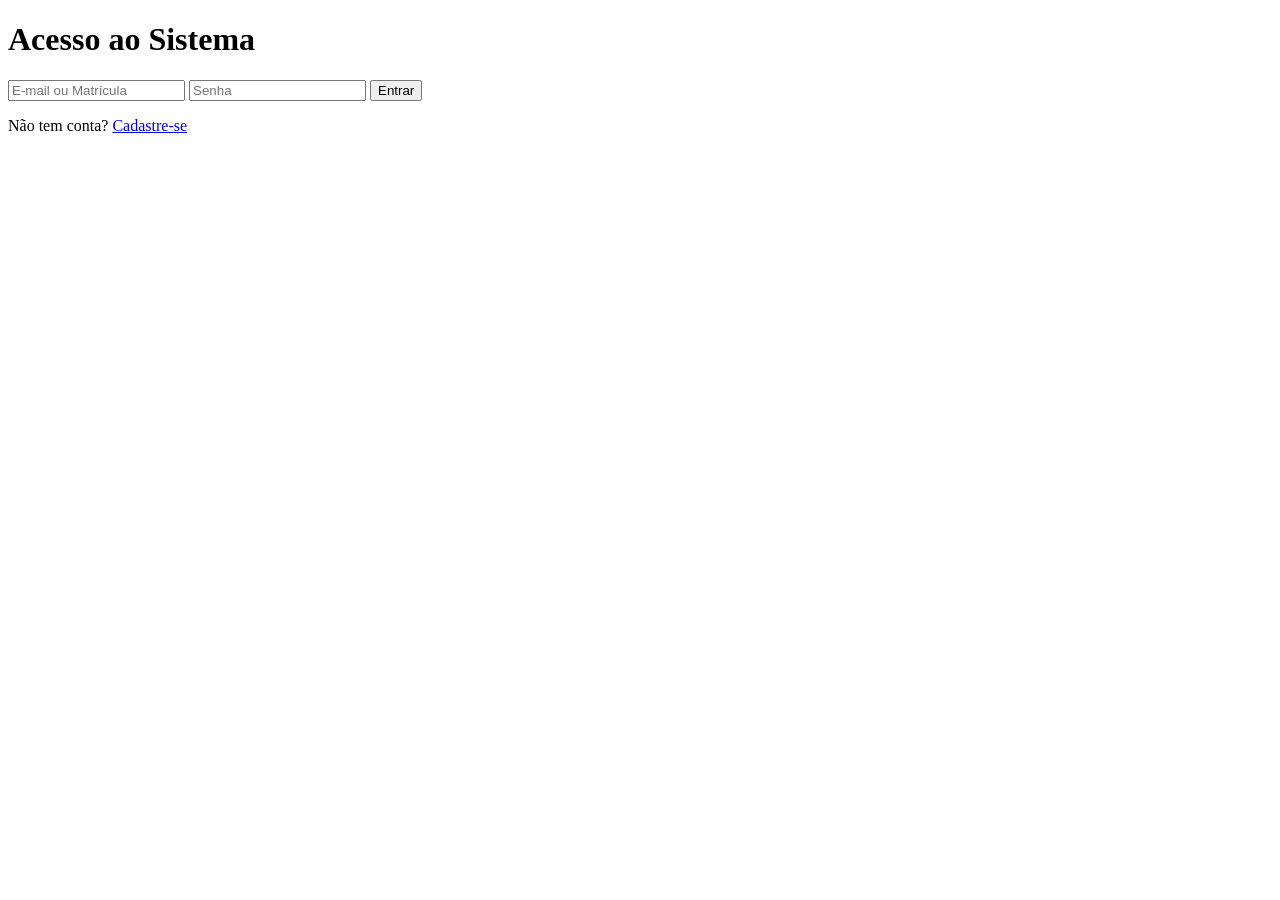
==== index.html @ 73f3e45a "Add initial HTML structure for school management system" ====
<!DOCTYPE html>
<html lang="pt-br">
<head>
    <meta charset="UTF-8">
    <meta name="viewport" content="width=device-width, initial-scale=1.0">
    <title>Sistema Gestão Escolar Integrado</title>
    <link rel="stylesheet" href="reserva.css">
</head>
<body>

    <div id="auth-screen" class="section active">
        <div class="auth-container">
            <div id="login-form">
                <h1>Acesso ao Sistema</h1>
                <input type="text" id="login-email" placeholder="E-mail ou Matrícula">
                <input type="password" id="login-pass" placeholder="Senha">
                <button class="btn-save" onclick="handleLogin()">Entrar</button>
                <p>Não tem conta? <a href="#" onclick="toggleAuth('signup')">Cadastre-se</a></p>
            </div>

            <div id="signup-form" style="display: none;">
                <h1>Cadastro de Usuário</h1>
                <input type="text" id="reg-nome" placeholder="Nome Completo">
                <input type="text" id="reg-matricula" placeholder="Matrícula/ID">
                <select id="reg-cargo">
                    <option value="Professor">Professor(a)</option>
                    <option value="Coordenador">Coordenador(a)</option>
                </select>
                <input type="email" id="reg-email" placeholder="E-mail Institucional">
                <input type="password" id="reg-pass" placeholder="Criar Senha (mín. 6 dígitos)">
                <button class="btn-save" onclick="handleSignup()">Finalizar Cadastro</button>
                <p>Já tem conta? <a href="#" onclick="toggleAuth('login')">Faça Login</a></p>
            </div>
        </div>
    </div>

    <div id="app-content" style="display: none;">
        
        <div id="main-menu" class="section">
            <div class="hero">
                <h1 id="welcome-user">Bem-vindo!</h1>
                <p>Selecione o sistema que deseja acessar:</p>
                <div class="menu-cards">
                    <div class="card" onclick="showSection('reservas')">
                        <div class="icon">🏫</div>
                        <h2>Reserva de Laboratórios</h2>
                        <p>Agendamento semanal para professores</p>
                    </div>
                    <div class="card" onclick="showSection('monitoria')">
                        <div class="icon">📋</div>
                        <h2>Escala de Monitoria</h2>
                        <p>Controle de postos para coordenação</p>
                    </div>
                </div>
                <button class="btn-logout" onclick="logout()">Sair do Sistema</button>
            </div>
        </div>

        <section id="sec-reservas" class="section">
            <header>
                <button class="btn-back" onclick="showSection('menu')">← Voltar ao Menu</button>
                <h1>Reserva de Laboratórios</h1>
                <div class="lab-selector">
                    <button class="btn-lab" onclick="changeLab('Lab Informática')">Lab Informática</button>
                    <button class="btn-lab" onclick="changeLab('Lab Hardware')">Lab Hardware</button>
                    <button class="btn-lab" onclick="changeLab('Lab Multimídia')">Lab Multimídia</button>
                </div>
                <div class="date-selector">
                    <select id="semanaSelect" onchange="renderTable()">
                        <option value="Semana 1">Semana 1</option>
                        <option value="Semana 2">Semana 2</option>
                        <option value="Semana 3">Semana 3</option>
                        <option value="Semana 4">Semana 4</option>
                    </select>
                    <select id="diaSelect" onchange="renderTable()">
                        <option value="Segunda">Segunda-feira</option>
                        <option value="Terça">Terça-feira</option>
                        <option value="Quarta">Quarta-feira</option>
                        <option value="Quinta">Quinta-feira</option>
                        <option value="Sexta">Sexta-feira</option>
                    </select>
                </div>
                <h2 id="currentLabTitle">Lab Informática</h2>
            </header>
            <div class="table-container">
                <table>
                    <thead>
                        <tr><th>Horário</th><th>Professor</th><th>Turma</th><th>Ação</th></tr>
                    </thead>
                    <tbody id="tableBody"></tbody>
                </table>
            </div>
        </section>

        <section id="sec-monitoria" class="section">
            <header>
                <button class="btn-back" onclick="showSection('menu')">← Voltar ao Menu</button>
                <h1>Escala de Monitoria</h1>
                <div class="date-selector">
                    <select id="monSemanaSelect" onchange="renderMonitoria()">
                        <option value="1">Semana 1</option><option value="2">Semana 2</option>
                        <option value="3">Semana 3</option><option value="4">Semana 4</option>
                    </select>
                    <select id="monDiaSelect" onchange="renderMonitoria()">
                        <option value="Segunda">Segunda-feira</option><option value="Terça">Terça-feira</option>
                        <option value="Quarta">Quarta-feira</option><option value="Quinta">Quinta-feira</option>
                        <option value="Sexta">Sexta-feira</option>
                    </select>
                </div>
            </header>
            <div class="table-container">
                <table>
                    <thead>
                        <tr><th>Cargo / Posto</th><th>Nome do Aluno</th><th>Turma</th><th>Ação</th></tr>
                    </thead>
                    <tbody id="tableBodyMonitoria"></tbody>
                </table>
            </div>
        </section>
    </div>

    <script src="reserva.js"></script>
</body>
</html>
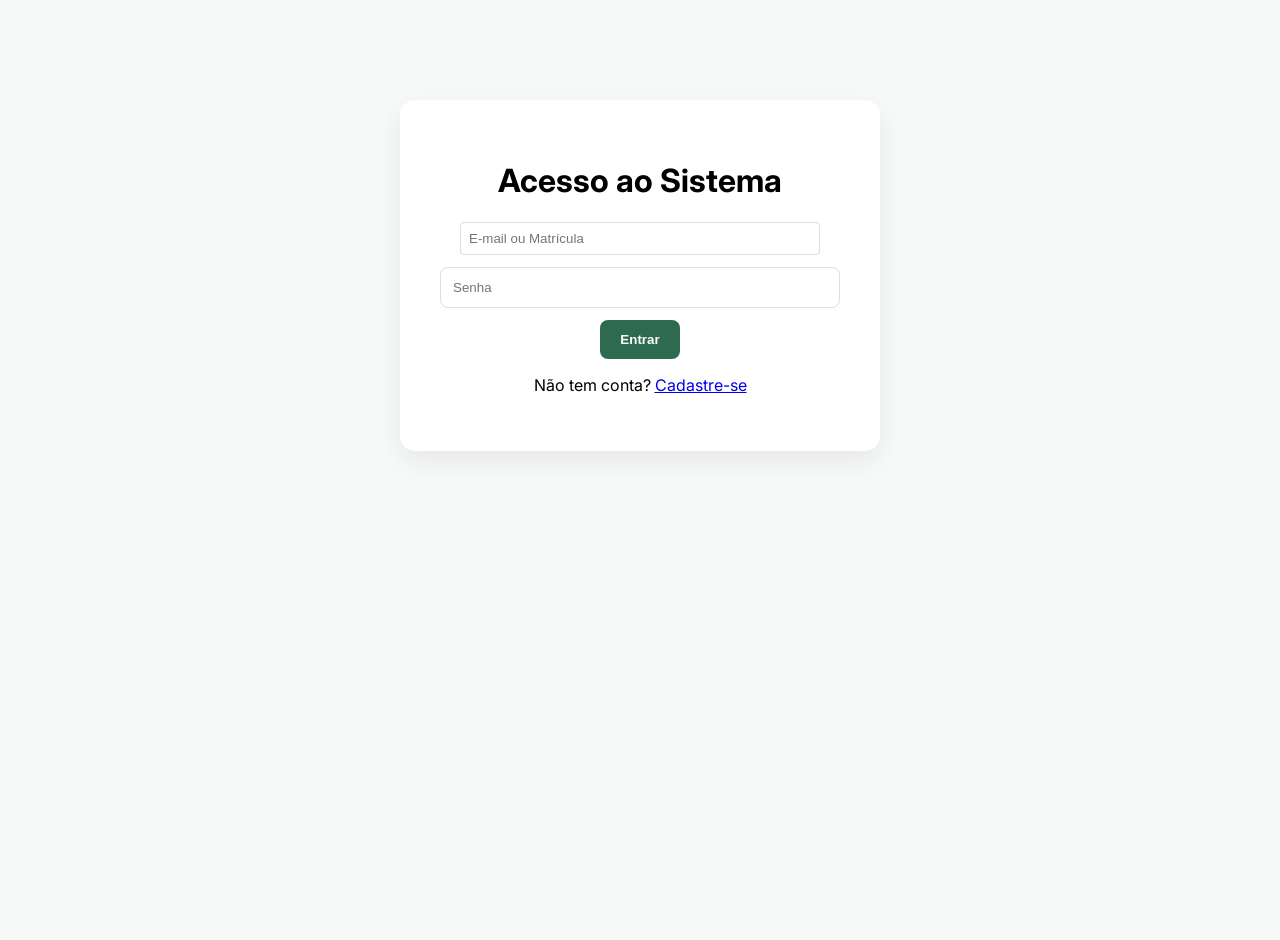
==== commit c028e079: "Update CSS and JS file references in index.html" ====
--- a/index.html
+++ b/index.html
@@ -4,7 +4,7 @@
     <meta charset="UTF-8">
     <meta name="viewport" content="width=device-width, initial-scale=1.0">
     <title>Sistema Gestão Escolar Integrado</title>
-    <link rel="stylesheet" href="reserva.css">
+    <link rel="stylesheet" href="index.css">
 </head>
 <body>
 
@@ -119,6 +119,6 @@
         </section>
     </div>
 
-    <script src="reserva.js"></script>
+    <script src="index.js"></script>
 </body>
 </html>
--- a/index.css
+++ b/index.css
@@ -0,0 +1,41 @@
+@import url('https://fonts.googleapis.com/css2?family=Inter:wght@400;600;700&display=swap');
+
+:root {
+    --primary-green: #2d6a4f;
+    --accent-green: #1b4332;
+    --light-green: #d8f3dc;
+    --bg: #f8faf9;
+}
+
+body { font-family: 'Inter', sans-serif; background: var(--bg); margin: 0; padding: 0; }
+
+.section { display: none; padding: 20px; min-height: 100vh; animation: fadeIn 0.3s; }
+.section.active { display: block; }
+@keyframes fadeIn { from { opacity: 0; } to { opacity: 1; } }
+
+/* Login / Cadastro */
+.auth-container { max-width: 400px; margin: 80px auto; background: white; padding: 40px; border-radius: 15px; box-shadow: 0 10px 30px rgba(0,0,0,0.08); text-align: center; }
+.auth-container input, .auth-container select { width: 100%; margin-bottom: 12px; padding: 12px; border: 1px solid #ddd; border-radius: 8px; box-sizing: border-box; }
+
+/* Menu Principal */
+.hero { text-align: center; padding: 40px 0; }
+.menu-cards { display: flex; justify-content: center; gap: 20px; margin-top: 40px; flex-wrap: wrap; }
+.card { background: white; padding: 30px; border-radius: 15px; width: 260px; box-shadow: 0 4px 15px rgba(0,0,0,0.05); cursor: pointer; transition: 0.3s; border: 2px solid transparent; }
+.card:hover { transform: translateY(-5px); border-color: var(--primary-green); }
+
+/* Interface Geral */
+.btn-save { background: var(--primary-green); color: white; border: none; padding: 12px 20px; border-radius: 8px; cursor: pointer; font-weight: 600; }
+.btn-back, .btn-logout { background: #666; color: white; border: none; padding: 8px 15px; border-radius: 50px; cursor: pointer; margin-bottom: 20px; }
+.btn-logout { background: #c0392b; margin-top: 30px; }
+
+.table-container { max-width: 900px; margin: 0 auto; background: white; border-radius: 10px; box-shadow: 0 4px 12px rgba(0,0,0,0.08); overflow: hidden; }
+table { width: 100%; border-collapse: collapse; }
+th { background: var(--primary-green); color: white; padding: 12px; }
+td { padding: 10px; border-bottom: 1px solid #eee; text-align: center; }
+
+input[type="text"] { width: 90%; padding: 8px; border: 1px solid #ddd; border-radius: 4px; outline: none; }
+.lunch-break { background-color: #fff9db; }
+.reserved-row { background-color: var(--light-green); }
+
+.lab-selector, .date-selector { display: flex; justify-content: center; gap: 10px; margin-bottom: 15px; flex-wrap: wrap; }
+.btn-lab, select { padding: 10px; border: 1px solid var(--primary-green); border-radius: 5px; background: white; color: var(--primary-green); font-weight: 600; cursor: pointer; }
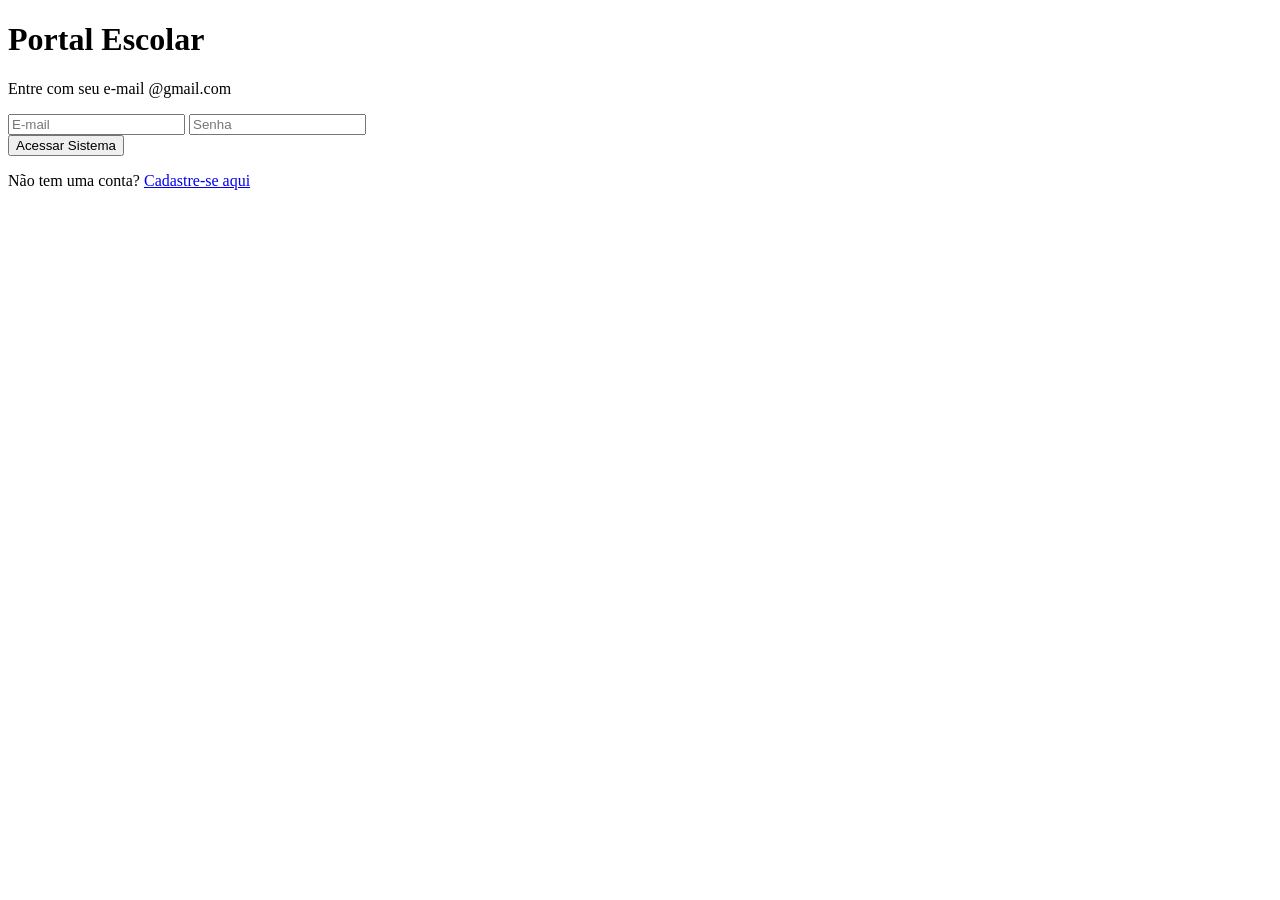
==== commit 6166e9d8: "Atualizar o index.html" ====
--- a/index.html
+++ b/index.html
@@ -3,33 +3,43 @@
 <head>
     <meta charset="UTF-8">
     <meta name="viewport" content="width=device-width, initial-scale=1.0">
-    <title>Sistema Gestão Escolar Integrado</title>
-    <link rel="stylesheet" href="index.css">
+    <title>Sistema de Gestão Escolar | Oficial</title>
+    <link rel="stylesheet" href="style.css">
+    <link href="https://fonts.googleapis.com/css2?family=Plus+Jakarta+Sans:wght@300;400;600;700&display=swap" rel="stylesheet">
 </head>
 <body>
 
     <div id="auth-screen" class="section active">
-        <div class="auth-container">
+        <div class="auth-card">
             <div id="login-form">
-                <h1>Acesso ao Sistema</h1>
-                <input type="text" id="login-email" placeholder="E-mail ou Matrícula">
-                <input type="password" id="login-pass" placeholder="Senha">
-                <button class="btn-save" onclick="handleLogin()">Entrar</button>
-                <p>Não tem conta? <a href="#" onclick="toggleAuth('signup')">Cadastre-se</a></p>
+                <div class="auth-header">
+                    <h1>Portal Escolar</h1>
+                    <p>Entre com seu e-mail @gmail.com</p>
+                </div>
+                <div class="input-group">
+                    <input type="email" id="login-email" placeholder="E-mail">
+                    <input type="password" id="login-pass" placeholder="Senha">
+                </div>
+                <button class="btn-main" onclick="handleLogin()">Acessar Sistema</button>
+                <p class="auth-footer">Não tem uma conta? <a href="javascript:void(0)" onclick="toggleAuth('signup')">Cadastre-se aqui</a></p>
             </div>
 
             <div id="signup-form" style="display: none;">
-                <h1>Cadastro de Usuário</h1>
-                <input type="text" id="reg-nome" placeholder="Nome Completo">
-                <input type="text" id="reg-matricula" placeholder="Matrícula/ID">
-                <select id="reg-cargo">
-                    <option value="Professor">Professor(a)</option>
-                    <option value="Coordenador">Coordenador(a)</option>
-                </select>
-                <input type="email" id="reg-email" placeholder="E-mail Institucional">
-                <input type="password" id="reg-pass" placeholder="Criar Senha (mín. 6 dígitos)">
-                <button class="btn-save" onclick="handleSignup()">Finalizar Cadastro</button>
-                <p>Já tem conta? <a href="#" onclick="toggleAuth('login')">Faça Login</a></p>
+                <div class="auth-header">
+                    <h1>Criar Conta</h1>
+                    <p>Preencha os dados institucionais</p>
+                </div>
+                <div class="input-group">
+                    <input type="text" id="reg-nome" placeholder="Nome Completo">
+                    <input type="email" id="reg-email" placeholder="E-mail @gmail.com">
+                    <input type="password" id="reg-pass" placeholder="Senha">
+                    <select id="reg-cargo">
+                        <option value="Professor">Professor(a)</option>
+                        <option value="Coordenador">Coordenador(a)</option>
+                    </select>
+                </div>
+                <button class="btn-main" onclick="handleSignup()">Finalizar Registro</button>
+                <p class="auth-footer">Já é cadastrado? <a href="javascript:void(0)" onclick="toggleAuth('login')">Voltar ao Login</a></p>
             </div>
         </div>
     </div>
@@ -37,55 +47,59 @@
     <div id="app-content" style="display: none;">
         
         <div id="main-menu" class="section">
-            <div class="hero">
-                <h1 id="welcome-user">Bem-vindo!</h1>
-                <p>Selecione o sistema que deseja acessar:</p>
-                <div class="menu-cards">
-                    <div class="card" onclick="showSection('reservas')">
-                        <div class="icon">🏫</div>
-                        <h2>Reserva de Laboratórios</h2>
-                        <p>Agendamento semanal para professores</p>
-                    </div>
-                    <div class="card" onclick="showSection('monitoria')">
-                        <div class="icon">📋</div>
-                        <h2>Escala de Monitoria</h2>
-                        <p>Controle de postos para coordenação</p>
-                    </div>
+            <header class="app-header">
+                <h1 id="welcome-user">Olá, Usuário!</h1>
+                <button class="btn-logout" onclick="logout()">Sair</button>
+            </header>
+            
+            <div class="menu-grid">
+                <div class="card-option" onclick="showSection('reservas')">
+                    <div class="icon-circle">🖥️</div>
+                    <h2>Laboratórios</h2>
+                    <p>Reserva de Informática, Hardware e Multimídia</p>
                 </div>
-                <button class="btn-logout" onclick="logout()">Sair do Sistema</button>
+                <div class="card-option" onclick="showSection('monitoria')">
+                    <div class="icon-circle">🤝</div>
+                    <h2>Monitoria</h2>
+                    <p>Escala de Postos e Alunos</p>
+                </div>
+                <div class="card-option" onclick="showSection('cadastros')">
+                    <div class="icon-circle">⚙️</div>
+                    <h2>Configurações</h2>
+                    <p>Cadastrar Professores, Turmas e Monitores</p>
+                </div>
             </div>
         </div>
 
         <section id="sec-reservas" class="section">
-            <header>
-                <button class="btn-back" onclick="showSection('menu')">← Voltar ao Menu</button>
-                <h1>Reserva de Laboratórios</h1>
-                <div class="lab-selector">
-                    <button class="btn-lab" onclick="changeLab('Lab Informática')">Lab Informática</button>
-                    <button class="btn-lab" onclick="changeLab('Lab Hardware')">Lab Hardware</button>
-                    <button class="btn-lab" onclick="changeLab('Lab Multimídia')">Lab Multimídia</button>
+            <div class="top-bar">
+                <button class="btn-icon" onclick="showSection('menu')">← Menu</button>
+                <h2 class="section-title">Reserva de Laboratórios</h2>
+            </div>
+            
+            <div class="control-panel">
+                <div class="lab-group">
+                    <button class="btn-tab" id="btn-lab-inf" onclick="changeLab('Lab Informática')">🖥️ Informática</button>
+                    <button class="btn-tab" id="btn-lab-hard" onclick="changeLab('Lab Hardware')">⚙️ Hardware</button>
+                    <button class="btn-tab" id="btn-lab-multi" onclick="changeLab('Lab Multimídia')">🎬 Multimídia</button>
                 </div>
-                <div class="date-selector">
-                    <select id="semanaSelect" onchange="renderTable()">
-                        <option value="Semana 1">Semana 1</option>
-                        <option value="Semana 2">Semana 2</option>
-                        <option value="Semana 3">Semana 3</option>
-                        <option value="Semana 4">Semana 4</option>
-                    </select>
-                    <select id="diaSelect" onchange="renderTable()">
-                        <option value="Segunda">Segunda-feira</option>
-                        <option value="Terça">Terça-feira</option>
-                        <option value="Quarta">Quarta-feira</option>
-                        <option value="Quinta">Quinta-feira</option>
-                        <option value="Sexta">Sexta-feira</option>
-                    </select>
+                <div class="select-group">
+                    <select id="semanaSelect" onchange="renderTable()"></select>
+                    <select id="diaSelect" onchange="renderTable()"></select>
                 </div>
-                <h2 id="currentLabTitle">Lab Informática</h2>
-            </header>
-            <div class="table-container">
+            </div>
+
+            <div class="badge-title" id="currentLabTitle">Lab Informática</div>
+
+            <div class="glass-container">
                 <table>
                     <thead>
-                        <tr><th>Horário</th><th>Professor</th><th>Turma</th><th>Ação</th></tr>
+                        <tr>
+                            <th>Horário</th>
+                            <th>Professor</th>
+                            <th>Turma</th>
+                            <th>Ação</th>
+                        </tr>
                     </thead>
                     <tbody id="tableBody"></tbody>
                 </table>
@@ -93,32 +107,66 @@
         </section>
 
         <section id="sec-monitoria" class="section">
-            <header>
-                <button class="btn-back" onclick="showSection('menu')">← Voltar ao Menu</button>
-                <h1>Escala de Monitoria</h1>
-                <div class="date-selector">
-                    <select id="monSemanaSelect" onchange="renderMonitoria()">
-                        <option value="1">Semana 1</option><option value="2">Semana 2</option>
-                        <option value="3">Semana 3</option><option value="4">Semana 4</option>
-                    </select>
-                    <select id="monDiaSelect" onchange="renderMonitoria()">
-                        <option value="Segunda">Segunda-feira</option><option value="Terça">Terça-feira</option>
-                        <option value="Quarta">Quarta-feira</option><option value="Quinta">Quinta-feira</option>
-                        <option value="Sexta">Sexta-feira</option>
-                    </select>
-                </div>
-            </header>
-            <div class="table-container">
+            <div class="top-bar">
+                <button class="btn-icon" onclick="showSection('menu')">← Menu</button>
+                <h2 class="section-title">Escala de Monitoria</h2>
+            </div>
+            <div class="control-panel">
+                <select id="monSemanaSelect" onchange="renderMonitoria()"></select>
+                <select id="monDiaSelect" onchange="renderMonitoria()"></select>
+            </div>
+            <div class="glass-container">
                 <table>
                     <thead>
-                        <tr><th>Cargo / Posto</th><th>Nome do Aluno</th><th>Turma</th><th>Ação</th></tr>
+                        <tr>
+                            <th>Posto / Cargo</th>
+                            <th>Aluno Monitor</th>
+                            <th>Turma</th>
+                            <th>Ação</th>
+                        </tr>
                     </thead>
                     <tbody id="tableBodyMonitoria"></tbody>
                 </table>
             </div>
         </section>
+
+        <section id="sec-cadastros" class="section">
+            <div class="top-bar">
+                <button class="btn-icon" onclick="showSection('menu')">← Menu</button>
+                <h2 class="section-title">Gerenciamento de Dados</h2>
+            </div>
+            
+            <div class="cadastros-layout">
+                <div class="cad-card">
+                    <h3>👨‍🏫 Professores</h3>
+                    <div class="input-inline">
+                        <input type="text" id="new-prof" placeholder="Nome Completo">
+                        <button onclick="cadastrarItem('professores', 'new-prof')">Adicionar</button>
+                    </div>
+                    <ul id="list-professores" class="scroll-list"></ul>
+                </div>
+
+                <div class="cad-card">
+                    <h3>👥 Turmas</h3>
+                    <div class="input-inline">
+                        <input type="text" id="new-turma" placeholder="Ex: DS1">
+                        <button onclick="cadastrarItem('turmas', 'new-turma')">Adicionar</button>
+                    </div>
+                    <ul id="list-turmas" class="scroll-list"></ul>
+                </div>
+
+                <div class="cad-card">
+                    <h3>🎓 Alunos Monitores</h3>
+                    <div class="input-inline">
+                        <input type="text" id="new-monitor" placeholder="Nome do Aluno">
+                        <button onclick="cadastrarItem('monitores', 'new-monitor')">Adicionar</button>
+                    </div>
+                    <ul id="list-monitores" class="scroll-list"></ul>
+                </div>
+            </div>
+        </section>
     </div>
 
-    <script src="index.js"></script>
+    <script src="script.js"></script>
 </body>
-</html>
+</html>
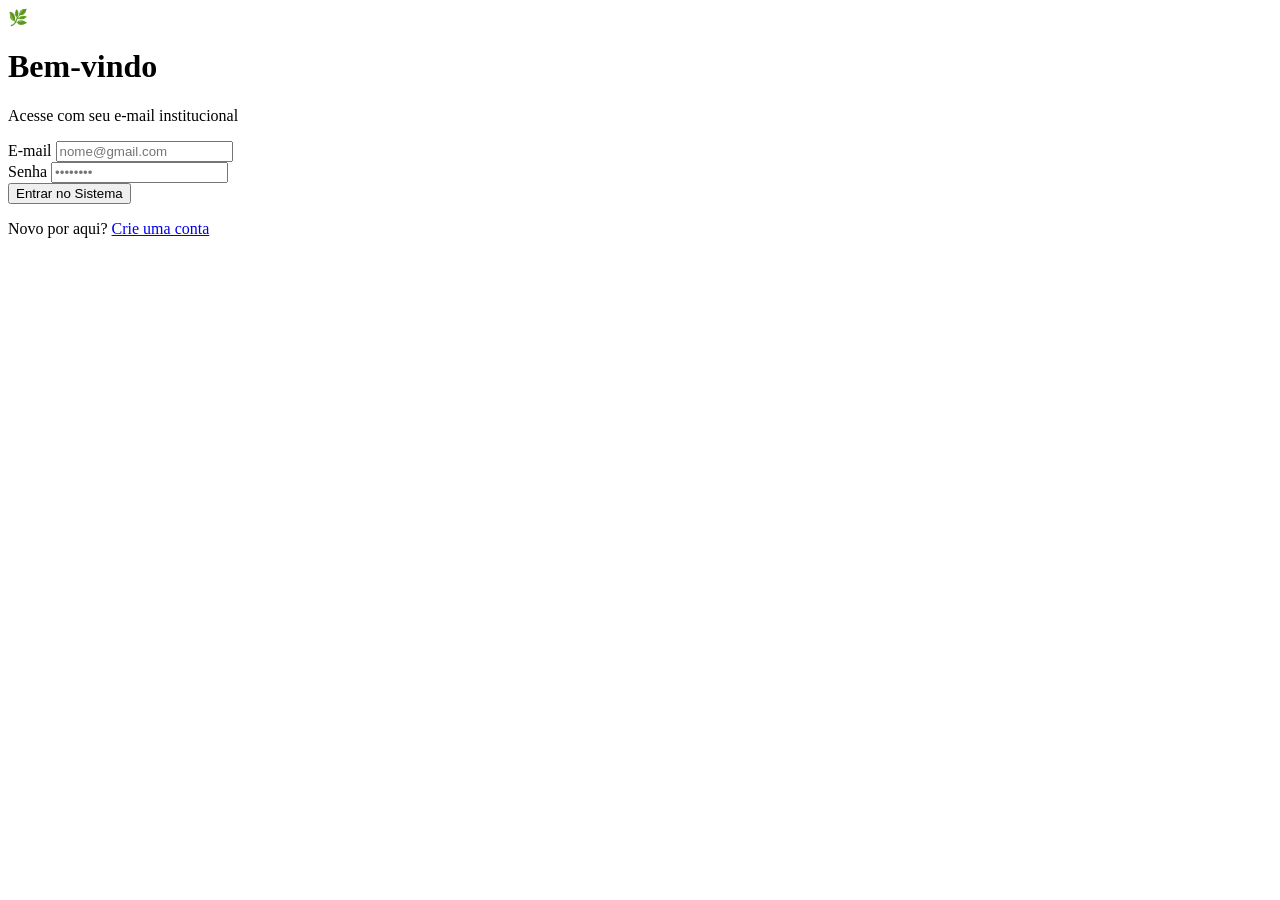
==== commit 3298c026: "Update index.html" ====
--- a/index.html
+++ b/index.html
@@ -3,170 +3,187 @@
 <head>
     <meta charset="UTF-8">
     <meta name="viewport" content="width=device-width, initial-scale=1.0">
-    <title>Sistema de Gestão Escolar | Oficial</title>
+    <title>Portal Gestão Escolar v3.0</title>
     <link rel="stylesheet" href="style.css">
-    <link href="https://fonts.googleapis.com/css2?family=Plus+Jakarta+Sans:wght@300;400;600;700&display=swap" rel="stylesheet">
+    <link href="https://fonts.googleapis.com/css2?family=Inter:wght@300;400;500;600;700&display=swap" rel="stylesheet">
 </head>
 <body>
 
-    <div id="auth-screen" class="section active">
-        <div class="auth-card">
-            <div id="login-form">
-                <div class="auth-header">
-                    <h1>Portal Escolar</h1>
-                    <p>Entre com seu e-mail @gmail.com</p>
+    <div id="auth-screen" class="auth-overlay active">
+        <div class="auth-box">
+            <div id="login-form" class="auth-content">
+                <div class="auth-brand">
+                    <div class="logo-icon">🌿</div>
+                    <h1>Bem-vindo</h1>
+                    <p>Acesse com seu e-mail institucional</p>
                 </div>
-                <div class="input-group">
-                    <input type="email" id="login-email" placeholder="E-mail">
-                    <input type="password" id="login-pass" placeholder="Senha">
+                <div class="form-group">
+                    <label>E-mail</label>
+                    <input type="email" id="login-email" placeholder="nome@gmail.com">
                 </div>
-                <button class="btn-main" onclick="handleLogin()">Acessar Sistema</button>
-                <p class="auth-footer">Não tem uma conta? <a href="javascript:void(0)" onclick="toggleAuth('signup')">Cadastre-se aqui</a></p>
+                <div class="form-group">
+                    <label>Senha</label>
+                    <input type="password" id="login-pass" placeholder="••••••••">
+                </div>
+                <button class="btn-primary" onclick="handleLogin()">Entrar no Sistema</button>
+                <p class="auth-switch">Novo por aqui? <a href="javascript:void(0)" onclick="toggleAuth('signup')">Crie uma conta</a></p>
             </div>
 
-            <div id="signup-form" style="display: none;">
-                <div class="auth-header">
-                    <h1>Criar Conta</h1>
-                    <p>Preencha os dados institucionais</p>
+            <div id="signup-form" class="auth-content" style="display: none;">
+                <div class="auth-brand">
+                    <div class="logo-icon">✨</div>
+                    <h1>Cadastro</h1>
+                    <p>Use apenas e-mails @gmail.com</p>
                 </div>
-                <div class="input-group">
-                    <input type="text" id="reg-nome" placeholder="Nome Completo">
-                    <input type="email" id="reg-email" placeholder="E-mail @gmail.com">
-                    <input type="password" id="reg-pass" placeholder="Senha">
+                <div class="form-group">
+                    <label>Nome Completo</label>
+                    <input type="text" id="reg-nome" placeholder="Ex: João da Silva">
+                </div>
+                <div class="form-group">
+                    <label>E-mail</label>
+                    <input type="email" id="reg-email" placeholder="seuemail@gmail.com">
+                </div>
+                <div class="form-group">
+                    <label>Senha</label>
+                    <input type="password" id="reg-pass" placeholder="Mínimo 4 caracteres">
+                </div>
+                <div class="form-group">
+                    <label>Cargo</label>
                     <select id="reg-cargo">
                         <option value="Professor">Professor(a)</option>
                         <option value="Coordenador">Coordenador(a)</option>
                     </select>
                 </div>
-                <button class="btn-main" onclick="handleSignup()">Finalizar Registro</button>
-                <p class="auth-footer">Já é cadastrado? <a href="javascript:void(0)" onclick="toggleAuth('login')">Voltar ao Login</a></p>
+                <button class="btn-primary" onclick="handleSignup()">Finalizar Cadastro</button>
+                <p class="auth-switch">Já tem conta? <a href="javascript:void(0)" onclick="toggleAuth('login')">Fazer Login</a></p>
             </div>
         </div>
     </div>
 
     <div id="app-content" style="display: none;">
         
-        <div id="main-menu" class="section">
-            <header class="app-header">
-                <h1 id="welcome-user">Olá, Usuário!</h1>
-                <button class="btn-logout" onclick="logout()">Sair</button>
-            </header>
+        <nav class="sidebar">
+            <div class="nav-header">Portal <span>Escolar</span></div>
+            <ul class="nav-links">
+                <li onclick="showSection('menu')">Menu Inicial</li>
+                <li onclick="showSection('cadastros')">Configurar Listas</li>
+            </ul>
+            <button class="logout-btn" onclick="logout()">Sair</button>
+        </nav>
+
+        <main class="main-viewport">
             
-            <div class="menu-grid">
-                <div class="card-option" onclick="showSection('reservas')">
-                    <div class="icon-circle">🖥️</div>
-                    <h2>Laboratórios</h2>
-                    <p>Reserva de Informática, Hardware e Multimídia</p>
-                </div>
-                <div class="card-option" onclick="showSection('monitoria')">
-                    <div class="icon-circle">🤝</div>
-                    <h2>Monitoria</h2>
-                    <p>Escala de Postos e Alunos</p>
-                </div>
-                <div class="card-option" onclick="showSection('cadastros')">
-                    <div class="icon-circle">⚙️</div>
-                    <h2>Configurações</h2>
-                    <p>Cadastrar Professores, Turmas e Monitores</p>
-                </div>
-            </div>
-        </div>
-
-        <section id="sec-reservas" class="section">
-            <div class="top-bar">
-                <button class="btn-icon" onclick="showSection('menu')">← Menu</button>
-                <h2 class="section-title">Reserva de Laboratórios</h2>
-            </div>
-            
-            <div class="control-panel">
-                <div class="lab-group">
-                    <button class="btn-tab" id="btn-lab-inf" onclick="changeLab('Lab Informática')">🖥️ Informática</button>
-                    <button class="btn-tab" id="btn-lab-hard" onclick="changeLab('Lab Hardware')">⚙️ Hardware</button>
-                    <button class="btn-tab" id="btn-lab-multi" onclick="changeLab('Lab Multimídia')">🎬 Multimídia</button>
-                </div>
-                <div class="select-group">
-                    <select id="semanaSelect" onchange="renderTable()"></select>
-                    <select id="diaSelect" onchange="renderTable()"></select>
+            <div id="main-menu" class="app-section">
+                <header class="section-header">
+                    <h2 id="welcome-user">Olá!</h2>
+                    <p>Selecione uma área para gerenciar:</p>
+                </header>
+                
+                <div class="dashboard-grid">
+                    <div class="stat-card lab-card" onclick="openLab('Lab Informática (LEI)')">
+                        <h3>LEI</h3>
+                        <p>Lab. de Informática</p>
+                    </div>
+                    <div class="stat-card lab-card" onclick="openLab('Lab Hardware')">
+                        <h3>Hardware</h3>
+                        <p>Manutenção e Redes</p>
+                    </div>
+                    <div class="stat-card lab-card" onclick="openLab('Lab Multimídia')">
+                        <h3>Multimídia</h3>
+                        <p>Audiovisual e Artes</p>
+                    </div>
+                    <div class="stat-card mon-card" onclick="showSection('monitoria')">
+                        <h3>Monitoria</h3>
+                        <p>Escala de Postos</p>
+                    </div>
                 </div>
             </div>
 
-            <div class="badge-title" id="currentLabTitle">Lab Informática</div>
-
-            <div class="glass-container">
-                <table>
-                    <thead>
-                        <tr>
-                            <th>Horário</th>
-                            <th>Professor</th>
-                            <th>Turma</th>
-                            <th>Ação</th>
-                        </tr>
-                    </thead>
-                    <tbody id="tableBody"></tbody>
-                </table>
-            </div>
-        </section>
-
-        <section id="sec-monitoria" class="section">
-            <div class="top-bar">
-                <button class="btn-icon" onclick="showSection('menu')">← Menu</button>
-                <h2 class="section-title">Escala de Monitoria</h2>
-            </div>
-            <div class="control-panel">
-                <select id="monSemanaSelect" onchange="renderMonitoria()"></select>
-                <select id="monDiaSelect" onchange="renderMonitoria()"></select>
-            </div>
-            <div class="glass-container">
-                <table>
-                    <thead>
-                        <tr>
-                            <th>Posto / Cargo</th>
-                            <th>Aluno Monitor</th>
-                            <th>Turma</th>
-                            <th>Ação</th>
-                        </tr>
-                    </thead>
-                    <tbody id="tableBodyMonitoria"></tbody>
-                </table>
-            </div>
-        </section>
-
-        <section id="sec-cadastros" class="section">
-            <div class="top-bar">
-                <button class="btn-icon" onclick="showSection('menu')">← Menu</button>
-                <h2 class="section-title">Gerenciamento de Dados</h2>
-            </div>
-            
-            <div class="cadastros-layout">
-                <div class="cad-card">
-                    <h3>👨‍🏫 Professores</h3>
-                    <div class="input-inline">
-                        <input type="text" id="new-prof" placeholder="Nome Completo">
-                        <button onclick="cadastrarItem('professores', 'new-prof')">Adicionar</button>
-                    </div>
-                    <ul id="list-professores" class="scroll-list"></ul>
+            <div id="sec-reservas" class="app-section">
+                <div class="section-header">
+                    <button class="back-link" onclick="showSection('menu')">← Voltar ao Menu</button>
+                    <h2 id="currentLabTitle">Reserva de Laboratórios</h2>
+                </div>
+                
+                <div class="toolbar">
+                    <input type="date" id="datePickerReservas" min="2026-01-01" max="2026-12-31" onchange="renderTable()">
+                    <div id="calendar-info-res" class="calendar-badge">Selecione uma data</div>
                 </div>
 
-                <div class="cad-card">
-                    <h3>👥 Turmas</h3>
-                    <div class="input-inline">
-                        <input type="text" id="new-turma" placeholder="Ex: DS1">
-                        <button onclick="cadastrarItem('turmas', 'new-turma')">Adicionar</button>
-                    </div>
-                    <ul id="list-turmas" class="scroll-list"></ul>
+                <div class="table-wrapper">
+                    <table>
+                        <thead>
+                            <tr>
+                                <th>Horário</th>
+                                <th>Professor</th>
+                                <th>Turma</th>
+                            </tr>
+                        </thead>
+                        <tbody id="tableBody"></tbody>
+                    </table>
+                </div>
+            </div>
+
+            <div id="sec-monitoria" class="app-section">
+                <div class="section-header">
+                    <button class="back-link" onclick="showSection('menu')">← Voltar ao Menu</button>
+                    <h2>Escala de Monitoria</h2>
                 </div>
 
-                <div class="cad-card">
-                    <h3>🎓 Alunos Monitores</h3>
-                    <div class="input-inline">
-                        <input type="text" id="new-monitor" placeholder="Nome do Aluno">
-                        <button onclick="cadastrarItem('monitores', 'new-monitor')">Adicionar</button>
-                    </div>
-                    <ul id="list-monitores" class="scroll-list"></ul>
+                <div class="toolbar">
+                    <input type="date" id="datePickerMonitoria" min="2026-01-01" max="2026-12-31" onchange="renderMonitoria()">
+                    <div id="calendar-info-mon" class="calendar-badge">Selecione uma data</div>
+                </div>
+
+                <div class="table-wrapper">
+                    <table>
+                        <thead>
+                            <tr>
+                                <th>Posto / Cargo</th>
+                                <th>Aluno Monitor</th>
+                                <th>Turma</th>
+                            </tr>
+                        </thead>
+                        <tbody id="tableBodyMonitoria"></tbody>
+                    </table>
                 </div>
             </div>
-        </section>
+
+            <div id="sec-cadastros" class="app-section">
+                <div class="section-header">
+                    <button class="back-link" onclick="showSection('menu')">← Voltar ao Menu</button>
+                    <h2>Gestão de Listas</h2>
+                </div>
+                <div class="config-grid">
+                    <div class="config-card">
+                        <h3>👨‍🏫 Professores</h3>
+                        <div class="input-action">
+                            <input type="text" id="new-prof" placeholder="Nome Completo">
+                            <button onclick="cadastrarItem('professores', 'new-prof')">+</button>
+                        </div>
+                        <ul id="list-professores" class="data-list"></ul>
+                    </div>
+                    <div class="config-card">
+                        <h3>👥 Turmas</h3>
+                        <div class="input-action">
+                            <input type="text" id="new-turma" placeholder="Ex: DS1">
+                            <button onclick="cadastrarItem('turmas', 'new-turma')">+</button>
+                        </div>
+                        <ul id="list-turmas" class="data-list"></ul>
+                    </div>
+                    <div class="config-card">
+                        <h3>🎓 Monitores</h3>
+                        <div class="input-action">
+                            <input type="text" id="new-monitor" placeholder="Nome do Aluno">
+                            <button onclick="cadastrarItem('monitores', 'new-monitor')">+</button>
+                        </div>
+                        <ul id="list-monitores" class="data-list"></ul>
+                    </div>
+                </div>
+            </div>
+        </main>
     </div>
 
     <script src="script.js"></script>
 </body>
-</html>+</html>
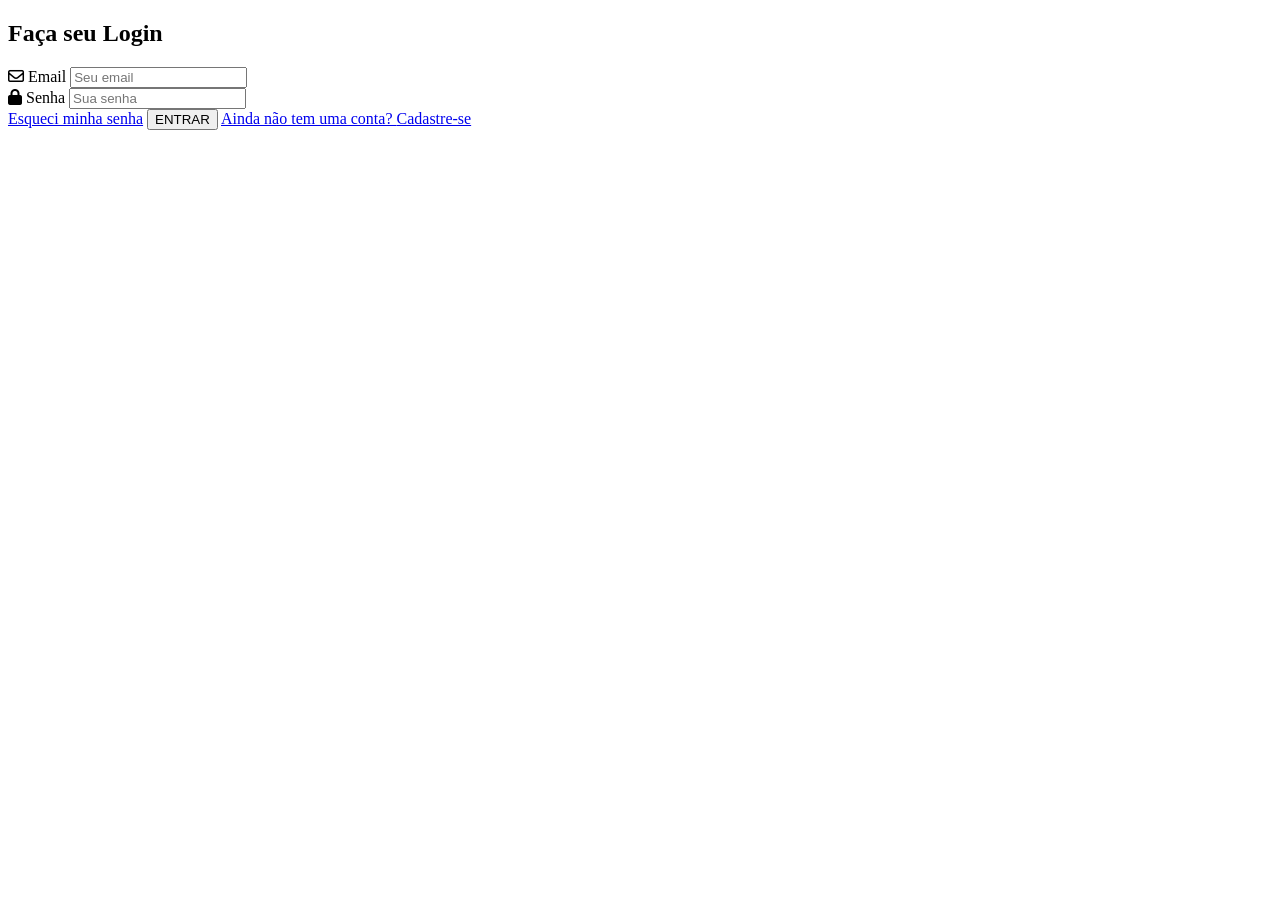
==== commit 72c85fcd: "Update index.html" ====
--- a/index.html
+++ b/index.html
@@ -1,189 +1,47 @@
 <!DOCTYPE html>
 <html lang="pt-br">
+
 <head>
     <meta charset="UTF-8">
-    <meta name="viewport" content="width=device-width, initial-scale=1.0">
-    <title>Portal Gestão Escolar v3.0</title>
-    <link rel="stylesheet" href="style.css">
-    <link href="https://fonts.googleapis.com/css2?family=Inter:wght@300;400;500;600;700&display=swap" rel="stylesheet">
+    <title>Login Page</title>
+
+    <link rel="preconnect" href="https://fonts.googleapis.com">
+    <link rel="preconnect" href="https://fonts.gstatic.com" crossorigin>
+    <link href="https://fonts.googleapis.com/css2?family=Forum&display=swap" rel="stylesheet">
+  <link rel="icon" type="image/x-icon" href="Captura de tela 2026-05-06 155442.png">
+    <link rel="stylesheet" href="login.css">
+
+    <link rel="stylesheet" href="https://cdnjs.cloudflare.com/ajax/libs/font-awesome/6.0.0/css/all.min.css">
+
 </head>
-<body>
 
-    <div id="auth-screen" class="auth-overlay active">
-        <div class="auth-box">
-            <div id="login-form" class="auth-content">
-                <div class="auth-brand">
-                    <div class="logo-icon">🌿</div>
-                    <h1>Bem-vindo</h1>
-                    <p>Acesse com seu e-mail institucional</p>
-                </div>
-                <div class="form-group">
-                    <label>E-mail</label>
-                    <input type="email" id="login-email" placeholder="nome@gmail.com">
-                </div>
-                <div class="form-group">
-                    <label>Senha</label>
-                    <input type="password" id="login-pass" placeholder="••••••••">
-                </div>
-                <button class="btn-primary" onclick="handleLogin()">Entrar no Sistema</button>
-                <p class="auth-switch">Novo por aqui? <a href="javascript:void(0)" onclick="toggleAuth('signup')">Crie uma conta</a></p>
+    <body>
+    <div class="container">
+        <section class="login-section">
+            <div class="login-box">
+                <h1>Faça seu <span>Login</span></h1>
+                
+                <form action="#">
+                    <div class="input-group">
+                        <label for="email"><i class="fa-regular fa-envelope"></i> Email</label>
+                        <input type="email" id="email" placeholder="Seu email" required>
+                    </div>
+
+                    <div class="input-group">
+                        <label for="password"><i class="fa-solid fa-lock"></i> Senha</label>
+                        <input type="password" id="password" placeholder="Sua senha" required>
+                    </div>
+
+                    <a href="#" class="forgot-password">Esqueci minha senha</a>
+
+                    <button type="submit" class="btn-login">ENTRAR</button>
+
+                   <a href="cadastro.html" class="signup-link">Ainda não tem uma conta? <span>Cadastre-se</span></a>
+                </form>
             </div>
+        </section>
 
-            <div id="signup-form" class="auth-content" style="display: none;">
-                <div class="auth-brand">
-                    <div class="logo-icon">✨</div>
-                    <h1>Cadastro</h1>
-                    <p>Use apenas e-mails @gmail.com</p>
-                </div>
-                <div class="form-group">
-                    <label>Nome Completo</label>
-                    <input type="text" id="reg-nome" placeholder="Ex: João da Silva">
-                </div>
-                <div class="form-group">
-                    <label>E-mail</label>
-                    <input type="email" id="reg-email" placeholder="seuemail@gmail.com">
-                </div>
-                <div class="form-group">
-                    <label>Senha</label>
-                    <input type="password" id="reg-pass" placeholder="Mínimo 4 caracteres">
-                </div>
-                <div class="form-group">
-                    <label>Cargo</label>
-                    <select id="reg-cargo">
-                        <option value="Professor">Professor(a)</option>
-                        <option value="Coordenador">Coordenador(a)</option>
-                    </select>
-                </div>
-                <button class="btn-primary" onclick="handleSignup()">Finalizar Cadastro</button>
-                <p class="auth-switch">Já tem conta? <a href="javascript:void(0)" onclick="toggleAuth('login')">Fazer Login</a></p>
-            </div>
-        </div>
+        <section class="image-section"></section>
+        <script src="login.js"></script>
     </div>
-
-    <div id="app-content" style="display: none;">
-        
-        <nav class="sidebar">
-            <div class="nav-header">Portal <span>Escolar</span></div>
-            <ul class="nav-links">
-                <li onclick="showSection('menu')">Menu Inicial</li>
-                <li onclick="showSection('cadastros')">Configurar Listas</li>
-            </ul>
-            <button class="logout-btn" onclick="logout()">Sair</button>
-        </nav>
-
-        <main class="main-viewport">
-            
-            <div id="main-menu" class="app-section">
-                <header class="section-header">
-                    <h2 id="welcome-user">Olá!</h2>
-                    <p>Selecione uma área para gerenciar:</p>
-                </header>
-                
-                <div class="dashboard-grid">
-                    <div class="stat-card lab-card" onclick="openLab('Lab Informática (LEI)')">
-                        <h3>LEI</h3>
-                        <p>Lab. de Informática</p>
-                    </div>
-                    <div class="stat-card lab-card" onclick="openLab('Lab Hardware')">
-                        <h3>Hardware</h3>
-                        <p>Manutenção e Redes</p>
-                    </div>
-                    <div class="stat-card lab-card" onclick="openLab('Lab Multimídia')">
-                        <h3>Multimídia</h3>
-                        <p>Audiovisual e Artes</p>
-                    </div>
-                    <div class="stat-card mon-card" onclick="showSection('monitoria')">
-                        <h3>Monitoria</h3>
-                        <p>Escala de Postos</p>
-                    </div>
-                </div>
-            </div>
-
-            <div id="sec-reservas" class="app-section">
-                <div class="section-header">
-                    <button class="back-link" onclick="showSection('menu')">← Voltar ao Menu</button>
-                    <h2 id="currentLabTitle">Reserva de Laboratórios</h2>
-                </div>
-                
-                <div class="toolbar">
-                    <input type="date" id="datePickerReservas" min="2026-01-01" max="2026-12-31" onchange="renderTable()">
-                    <div id="calendar-info-res" class="calendar-badge">Selecione uma data</div>
-                </div>
-
-                <div class="table-wrapper">
-                    <table>
-                        <thead>
-                            <tr>
-                                <th>Horário</th>
-                                <th>Professor</th>
-                                <th>Turma</th>
-                            </tr>
-                        </thead>
-                        <tbody id="tableBody"></tbody>
-                    </table>
-                </div>
-            </div>
-
-            <div id="sec-monitoria" class="app-section">
-                <div class="section-header">
-                    <button class="back-link" onclick="showSection('menu')">← Voltar ao Menu</button>
-                    <h2>Escala de Monitoria</h2>
-                </div>
-
-                <div class="toolbar">
-                    <input type="date" id="datePickerMonitoria" min="2026-01-01" max="2026-12-31" onchange="renderMonitoria()">
-                    <div id="calendar-info-mon" class="calendar-badge">Selecione uma data</div>
-                </div>
-
-                <div class="table-wrapper">
-                    <table>
-                        <thead>
-                            <tr>
-                                <th>Posto / Cargo</th>
-                                <th>Aluno Monitor</th>
-                                <th>Turma</th>
-                            </tr>
-                        </thead>
-                        <tbody id="tableBodyMonitoria"></tbody>
-                    </table>
-                </div>
-            </div>
-
-            <div id="sec-cadastros" class="app-section">
-                <div class="section-header">
-                    <button class="back-link" onclick="showSection('menu')">← Voltar ao Menu</button>
-                    <h2>Gestão de Listas</h2>
-                </div>
-                <div class="config-grid">
-                    <div class="config-card">
-                        <h3>👨‍🏫 Professores</h3>
-                        <div class="input-action">
-                            <input type="text" id="new-prof" placeholder="Nome Completo">
-                            <button onclick="cadastrarItem('professores', 'new-prof')">+</button>
-                        </div>
-                        <ul id="list-professores" class="data-list"></ul>
-                    </div>
-                    <div class="config-card">
-                        <h3>👥 Turmas</h3>
-                        <div class="input-action">
-                            <input type="text" id="new-turma" placeholder="Ex: DS1">
-                            <button onclick="cadastrarItem('turmas', 'new-turma')">+</button>
-                        </div>
-                        <ul id="list-turmas" class="data-list"></ul>
-                    </div>
-                    <div class="config-card">
-                        <h3>🎓 Monitores</h3>
-                        <div class="input-action">
-                            <input type="text" id="new-monitor" placeholder="Nome do Aluno">
-                            <button onclick="cadastrarItem('monitores', 'new-monitor')">+</button>
-                        </div>
-                        <ul id="list-monitores" class="data-list"></ul>
-                    </div>
-                </div>
-            </div>
-        </main>
-    </div>
-
-    <script src="script.js"></script>
 </body>
-</html>
